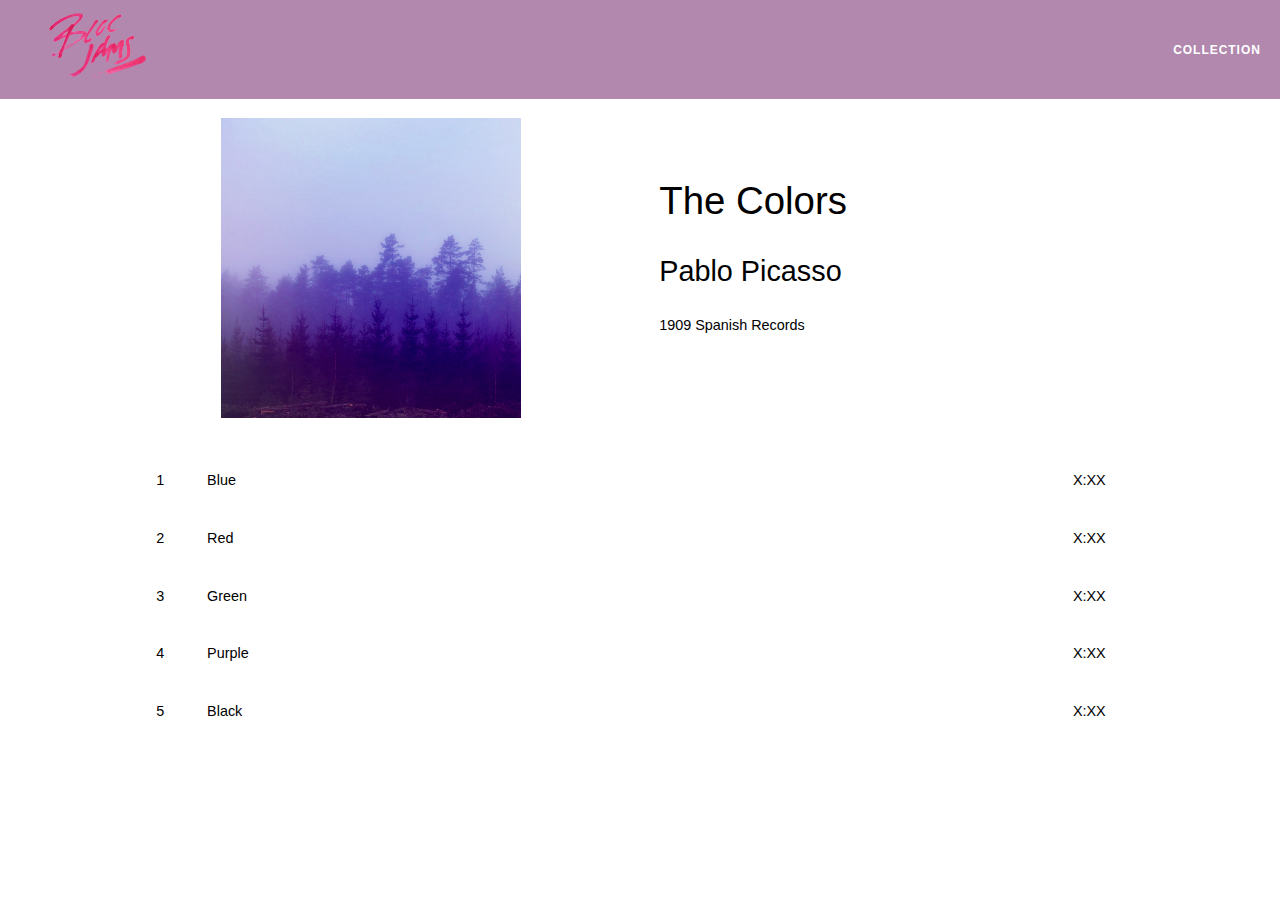
==== album.html @ 52a74a70 "Finished checkpoint 10" ====
<!DOCTYPE html>
 <html>
     <head>
         <title>Bloc Jams</title>
         <meta name="viewport" content="width=device-width, initial-scale=1">
         <link rel="stylesheet" type="text/css" href="http://fonts.googleapis.com/css?family=Open+Sans:400,800,600,700,300">
         <link rel="stylesheet" type="text/css" href="http://code.ionicframework.com/ionicons/2.0.1/css/ionicons.min.css">
         <link rel="stylesheet" type="text/css" href="styles/normalize.css">
         <link rel="stylesheet" type="text/css" href="styles/main.css">
         <link rel="stylesheet" type="text/css" href="styles/album.css">
     </head>
     
     <body class="album">
         <nav class="navbar"> <!-- nav bar -->
             <a href="index.html"  class="logo">
                 <img src="assets/images/bloc_jams_logo.png" alt="bloc jams logo">
             </a>
             <div class="links-container">
                 <a href="collection.html" class="navbar-link">collection</a>
             </div>
         </nav>
         
         <main class="album-view container narrow">
             <section class="clearfix">
                 <div class="column half">
                     <img src="assets/images/album_covers/01.png" class="album-cover-art">
                 </div>
                 <div class="album-view-details column half">
                     <h2 class="album-view-title">The Colors</h2>
                     <h3 class="album-view-artist">Pablo Picasso</h3>
                     <h5 class="album-view-release-info">1909 Spanish Records</h5>
                 </div>
             </section>
                <table class="album-view-song-list">
                 <tr class="album-view-song-item">
                     <td class="song-item-number">1</td>
                     <td class="song-item-title">Blue</td>
                     <td class="song-item-duration">X:XX</td>
                 </tr>
                 <tr class="album-view-song-item">
                     <td class="song-item-number">2</td>
                     <td class="song-item-title">Red</td>
                     <td class="song-item-duration">X:XX</td>
                 </tr>
                 <tr class="album-view-song-item">
                     <td class="song-item-number">3</td>
                     <td class="song-item-title">Green</td>
                     <td class="song-item-duration">X:XX</td>
                 </tr>
                 <tr class="album-view-song-item">
                     <td class="song-item-number">4</td>
                     <td class="song-item-title">Purple</td>
                     <td class="song-item-duration">X:XX</td>
                 </tr>
                 <tr class="album-view-song-item">
                     <td class="song-item-number">5</td>
                     <td class="song-item-title">Black</td>
                     <td class="song-item-duration">X:XX</td>
                 </tr>
             </table>
         </main>
         
     </body>
 </html>
---- styles/main.css ----
*, *::before, *::after {
     -moz-box-sizing: border-box;
     -webkit-box-sizing: border-box;
     box-sizing: border-box;
 }
html {
     height: 100%; /* makes sure our HTML takes up 100% of the browser window */
     font-size: 100%;
 }
.container {
     margin: 0 auto;
     max-width: 64rem;
 }
.container.narrow {
     max-width: 56rem;
 }
.navbar {
     position: relative;
     padding: 0.5rem;
     background-color: rgba(101,18,95,0.5);
     z-index: 1;
 }
.navbar .logo {
     position: relative; /* positioning will be explained in a resource */
     left: 2rem;
     cursor: pointer;  /* produces the finger-pointer icon when you hover over the logo */
 }
 .navbar .links-container {
     display: table;
     position: absolute;
     top: 0;
     right: 0;
     height: 100px;
     color: white;
     /* #3 */
     text-decoration: none;
 }
.links-container .navbar-link {
     display: table-cell;
     position: relative;
     height: 100%;
     padding-left: 1rem;
     padding-right: 1rem;
     /* #4 */
     vertical-align: middle;
     color: white;
     font-size: 0.625rem;
     letter-spacing: 0.05rem;
     font-weight: 700;
     text-transform: uppercase;
     /* #3 */
     text-decoration: none;
     cursor: pointer;
 }
 .links-container .navbar-link:hover {
     color: rgb(233,50,117);
 }
 .links-container .navbar-link:active {
     color: rgb(233,50,117);
     background-color: white;
 }
 /* Medium and small screens (640px) */
 @media (min-width: 40rem) {
    html { font-size: 112%;
     }
     .column {
         float: left;
         padding-left: 1rem;
         padding-right: 1rem;
     }
     .column.full { width: 100%; }
     .column.two-thirds { width: 66.7%; }
     .column.half { width: 50%; }
     .column.third { width: 33.3%; }
     .column.fourth { width: 25%; }
     .column.flow-opposite { float: right; }  
}
 /* Large screens (1024px) */
 @media (min-width: 64rem) {
    html { font-size: 120%; }
 }
.clearfix::before,
.clearfix::after {
   content: " ";
   display: table;
}

.clearfix::after {
   clear: both;
}
---- styles/album.css ----
body.album {
     background-image: url(../assets/images/blurred_backgrounds/blur_bg_3.jpg);
     background-repeat: no-repeat;
     background-attachment: fixed;
     background-position: center center;
     background-size: cover;
 }
 
 .album-cover-art {
     position: relative;
     left: 20%;
     margin-top: 1rem;
     width: 60%;
 }
 
 .album-view-details {
     position: relative;
     top: 1.5rem;
     padding: 1rem;
 }
 
 .album-view-details .album-view-title {
     font-weight: 300;
     font-size: 2rem;
 }
 
 .album-view-details .album-view-artist {
     font-weight: 300;
     font-size: 1.5rem;
 }
 
 .album-view-details .album-view-release-info {
     font-weight: 300;
     font-size: 0.75rem;
 }

 .album-view-song-list {
     width: 90%;
     margin: 1.5rem auto;
     font-weight: 300;
     font-size: 0.75em;
 }
 
 .album-view-song-item {
     height: 3rem;
     /* #1 */
     border-bottom: 1px solid rgba(255,255,255,0.5);
 }
 
 .song-item-number {
     width: 5%;
 }
 
 .song-item-title {
     width: 85%;
 }
 
 .song-item-duration {
     width: 5%;
 }

@media (max-width: 40rem) and (min-width: 20rem) {
     .album-view-details {
         text-align: center;
     }
     
     .album-view-title {
         margin-top: 0;   
     }
 }
 
@media (max-width: 64rem) and (min-width: 20rem) {
    .album-view-song-list {
         position: relative;
         top: 1rem;
         width: 80%;
         margin: auto;
     }
 }
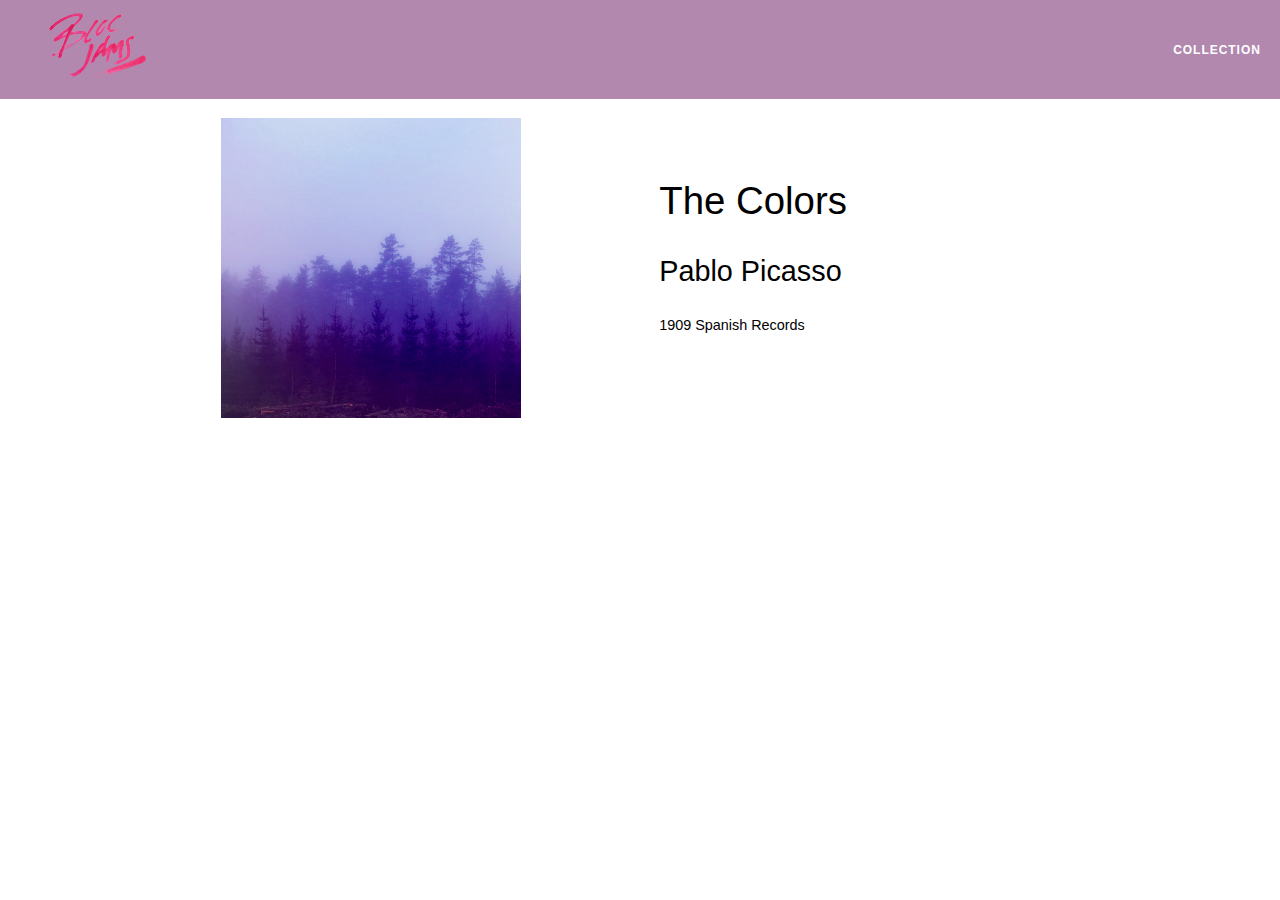
==== commit 909db136: "Album information not being displayed" ====
--- a/album.html
+++ b/album.html
@@ -32,33 +32,9 @@
                  </div>
              </section>
                 <table class="album-view-song-list">
-                 <tr class="album-view-song-item">
-                     <td class="song-item-number">1</td>
-                     <td class="song-item-title">Blue</td>
-                     <td class="song-item-duration">X:XX</td>
-                 </tr>
-                 <tr class="album-view-song-item">
-                     <td class="song-item-number">2</td>
-                     <td class="song-item-title">Red</td>
-                     <td class="song-item-duration">X:XX</td>
-                 </tr>
-                 <tr class="album-view-song-item">
-                     <td class="song-item-number">3</td>
-                     <td class="song-item-title">Green</td>
-                     <td class="song-item-duration">X:XX</td>
-                 </tr>
-                 <tr class="album-view-song-item">
-                     <td class="song-item-number">4</td>
-                     <td class="song-item-title">Purple</td>
-                     <td class="song-item-duration">X:XX</td>
-                 </tr>
-                 <tr class="album-view-song-item">
-                     <td class="song-item-number">5</td>
-                     <td class="song-item-title">Black</td>
-                     <td class="song-item-duration">X:XX</td>
-                 </tr>
+
              </table>
          </main>
-         
+         <script src="scripts/album.js"></script>
      </body>
  </html>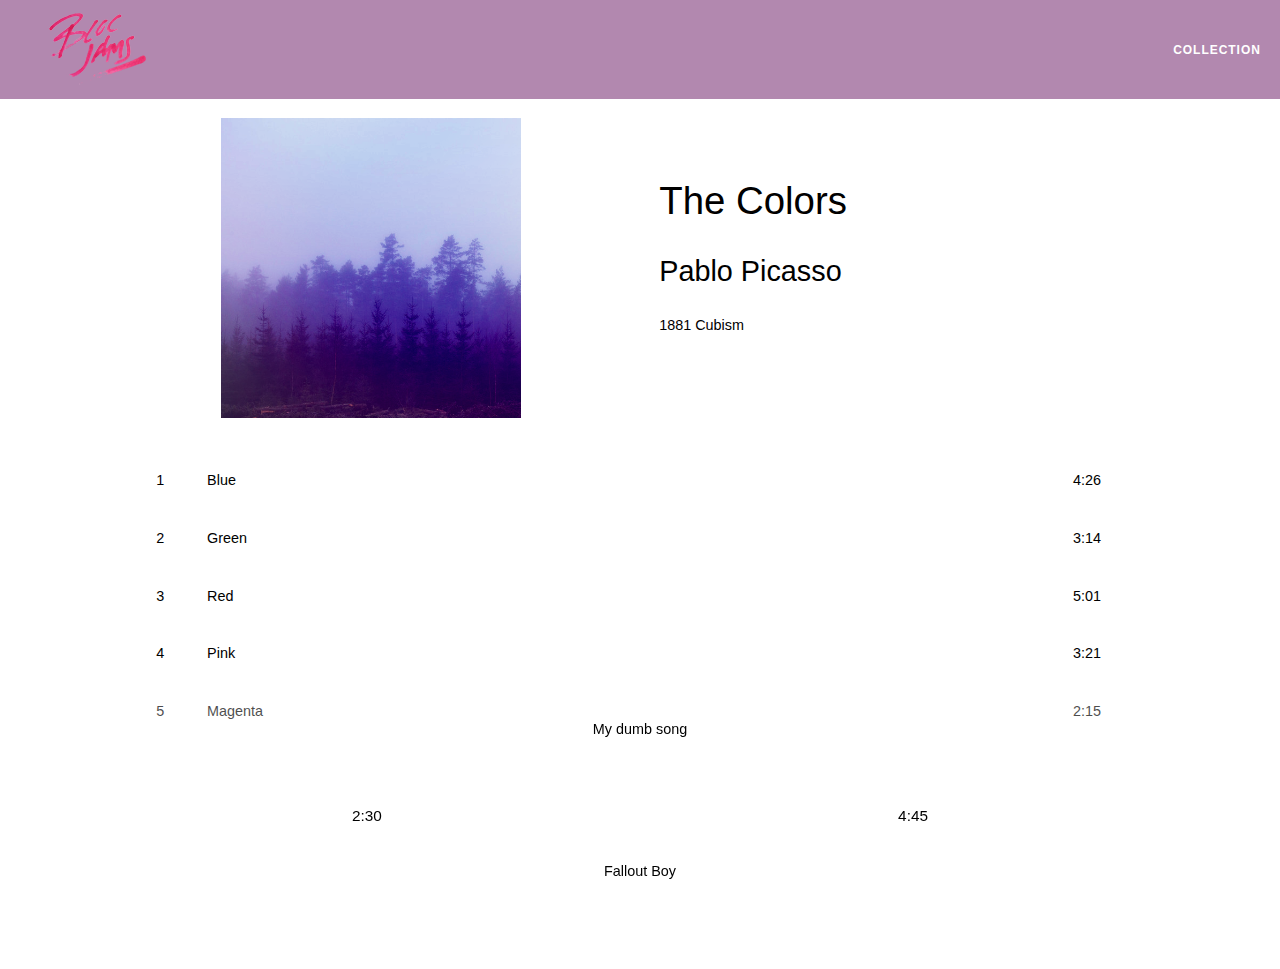
==== commit eda5e9fd: "Completed checkpoint 28" ====
--- a/album.html
+++ b/album.html
@@ -8,6 +8,7 @@
          <link rel="stylesheet" type="text/css" href="styles/normalize.css">
          <link rel="stylesheet" type="text/css" href="styles/main.css">
          <link rel="stylesheet" type="text/css" href="styles/album.css">
+         <link rel="stylesheet" type="text/css" href="styles/player_bar.css">
      </head>
      
      <body class="album">
@@ -35,6 +36,43 @@
 
              </table>
          </main>
+         
+        <section class="player-bar">
+             <div class="container">
+                 <div class="control-group main-controls">
+                    <a class="previous">
+                        <span class="ion-skip-backward"></span>
+                    </a>
+                    <a class="play-pause">
+                        <span class="ion-play"></span>
+                    </a>
+                    <a class="next">
+                        <span class="ion-skip-forward"></span>
+                    </a>
+                 </div>
+                 <div class="control-group currently-playing">
+                     <h2 class="song-name">My dumb song</h2>
+                     <div class="seek-control">
+                         <div class="seek-bar">
+                             <div class="fill"></div>
+                             <div class="thumb"></div>
+                         </div>
+                         <div class="current-time">2:30</div>
+                         <div class="total-time">4:45</div>
+                     </div>
+                     <h2 class="artist-song-mobile">My dumb song - Fallout Boy</h2>
+                     <h3 class="artist-name">Fallout Boy</h3>
+                 </div>
+                 <div class="control-group volume">
+                     <span class="ion-volume-high icon"></span>
+                     <div class="seek-bar">
+                         <div class="fill"></div>
+                         <div class="thumb"></div>
+                     </div>
+                 </div>
+             </div>
+         </section>
+         
          <script src="scripts/album.js"></script>
      </body>
  </html>--- a/styles/album.css
+++ b/styles/album.css
@@ -4,6 +4,7 @@
      background-attachment: fixed;
      background-position: center center;
      background-size: cover;
+     padding-bottom: 200px;
  }
  
  .album-cover-art {
@@ -49,6 +50,7 @@
  
  .song-item-number {
      width: 5%;
+     min-width: 30px;
  }
  
  .song-item-title {
@@ -57,6 +59,27 @@
  
  .song-item-duration {
      width: 5%;
+ }
+
+ .album-song-button {
+     text-align: center;
+     font-size: 14px;
+     background-color: white;
+     color: rgb(210, 40, 123);
+     border-radius: 50% 50%;
+     display: inline-block;
+     width: 28px;
+     height: 28px;
+ }
+ 
+ .album-song-button:hover {
+     cursor: pointer;
+     color: white;
+     background-color: rgb(210, 40, 123);
+ }
+ 
+ .album-song-button span {
+     line-height: 28px;
  }
 
 @media (max-width: 40rem) and (min-width: 20rem) {
--- a/styles/player_bar.css
+++ b/styles/player_bar.css
@@ -0,0 +1,185 @@
+.player-bar {
+     position: fixed;
+     bottom: 0;
+     left: 0;
+     right: 0;
+     height: 200px;
+     background-color: rgba(255, 255, 255, 0.3);
+     z-index: 100;
+ }
+
+ .player-bar a {
+     font-size: 1.1rem;
+     vertical-align: middle;
+ }
+
+ .player-bar a,
+ .player-bar a:hover {
+     color: white;
+     cursor: pointer;
+     text-decoration: none;
+ }
+ 
+ .player-bar .container {
+     display: table;
+     padding: 0;
+     width: 90%;
+     min-height: 100%;
+ }
+ 
+ .player-bar .control-group {
+     display: table-cell;
+     vertical-align: middle;
+ }
+ 
+ .player-bar .main-controls {
+     width: 25%;
+     text-align: left;
+     padding-right: 1rem;
+ }
+ 
+ .player-bar .main-controls .previous {
+     margin-right: 16.5%;
+ }
+ 
+ .player-bar .main-controls .play-pause {
+     margin-right: 15%;
+     font-size: 1.6rem;
+ }
+ 
+ .player-bar .currently-playing {
+     width: 50%;
+     text-align: center;
+     position: relative;
+ }
+ 
+ .player-bar .currently-playing .song-name,
+ .player-bar .currently-playing .artist-name,
+ .player-bar .currently-playing .artist-song-mobile {
+     text-align: center;
+     font-size: 0.75rem;
+     margin: 0;
+     position: absolute;
+     width: 100%;
+     font-weight: 300;
+ }
+ 
+ .seek-control {
+     position: relative;
+     font-size: 0.8rem;
+ }
+ 
+ .seek-control .current-time {
+     position: absolute;
+     top: 0.5rem;
+ }
+ 
+ .seek-control .total-time {
+     position: absolute;
+     right: 0;
+     top: 0.5rem;
+ }
+ 
+ .seek-bar {
+     height: 0.25rem;
+     background-color: rgba(255, 255, 255, 0.3);
+     border-radius: 2px;
+     position: relative;
+     cursor: pointer;
+ }
+ 
+ .seek-bar .fill {
+     background-color: white;
+     width: 36%;
+     height: 0.25rem;
+     border-radius: 2px;
+ }
+ 
+ .seek-bar .thumb {
+     position: absolute;
+     height: 0.5rem;
+     width: 0.5rem;
+     background-color: white;
+     left: 36%;
+     top: 50%;
+     /* #1 */
+     margin-left: -0.25rem;
+     margin-top: -0.25rem;
+     border-radius: 50%;
+     cursor: pointer;
+     -webkit-transition: all 100ms ease-in-out;
+        -moz-transition: all 100ms ease-in-out;
+             transition: all 100ms ease-in-out;
+ }
+ 
+ .seek-bar:hover .thumb {
+     width: 1.1rem;
+     height: 1.1rem;
+     margin-top: -0.5rem;
+     margin-left: -0.5rem;
+ }
+ 
+ .player-bar .currently-playing .song-name,
+ .player-bar .currently-playing .artist-song-mobile {
+     top: 1.1rem;
+ }
+ 
+ .player-bar .currently-playing .artist-name {
+     bottom: 1.1rem;
+ }
+ 
+ .player-bar .currently-playing .artist-song-mobile {
+     display: none;
+ }
+
+ .player-bar .volume {
+     width: 25%;
+     text-align: right;
+ }
+ 
+ .player-bar .volume .icon {
+     font-size: 1.1rem;
+     display: inline-block;
+     vertical-align: middle;
+ }
+ 
+ .player-bar .volume .seek-bar {
+     display: inline-block;
+     width: 5.75rem;
+     vertical-align: middle;
+ }
+ 
+ @media (max-width: 640px) {
+     .player-bar {
+         padding: 1rem;
+         background-color: rgba(0,0,0,0.6);
+     }
+ 
+     .player-bar .main-controls,
+     .player-bar .currently-playing,
+     .player-bar .volume {
+         display: block;
+         margin: 0 auto;
+         padding: 0;
+         width: 100%;
+         text-align: center;
+     }
+     
+     .player-bar .main-controls,
+     .player-bar .volume {
+         min-height: 3.5rem;
+     }
+     
+     .player-bar .currently-playing {
+         min-height: 2.5rem;
+     }
+      
+     .player-bar .artist-name,
+     .player-bar .song-name {
+         display: none;
+     }
+ 
+     .player-bar .currently-playing .artist-song-mobile {
+         display: block;
+     }
+ }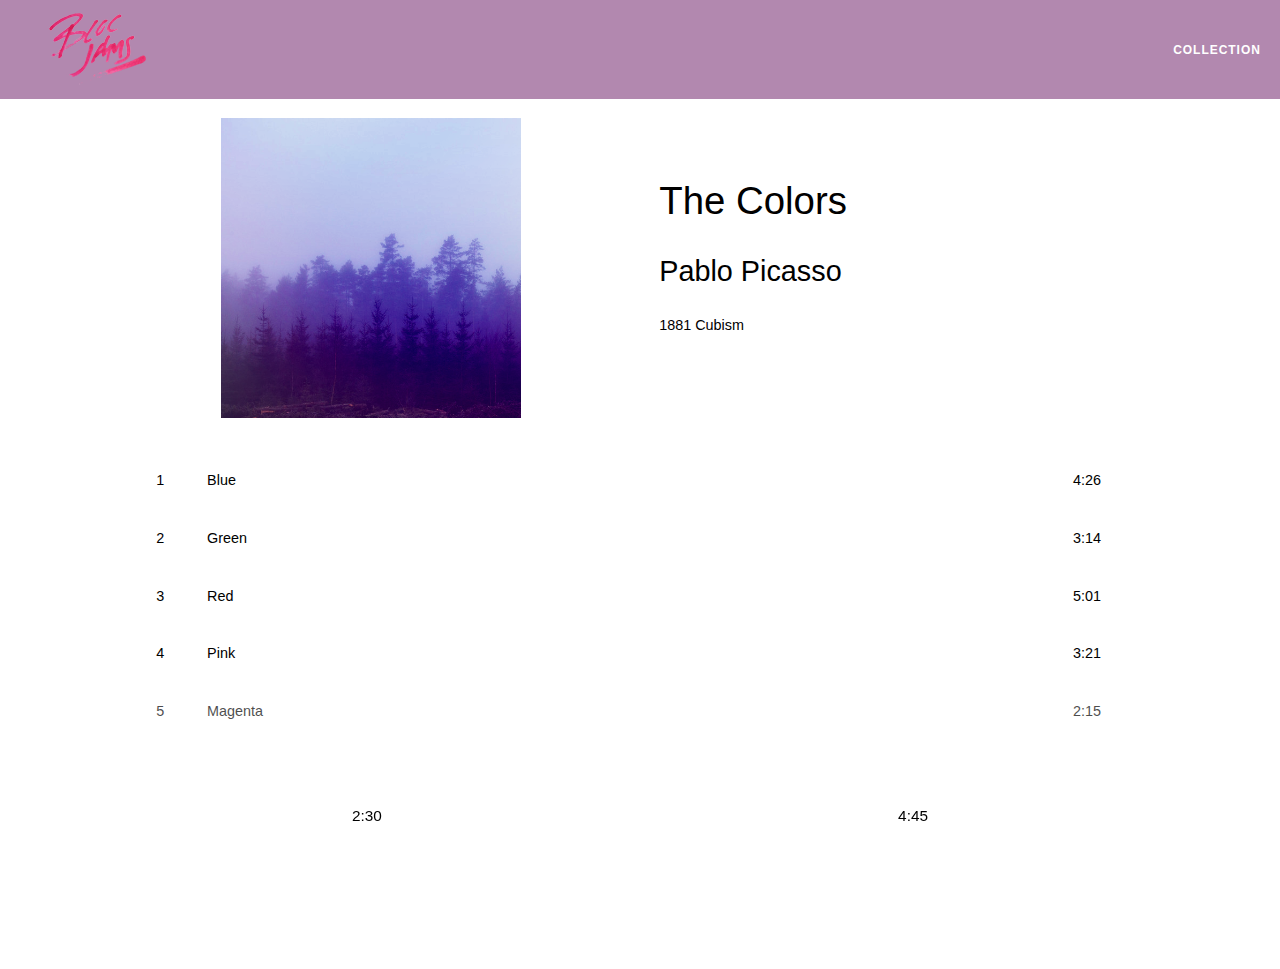
==== commit 890c4803: "Checkpoint code with questions" ====
--- a/album.html
+++ b/album.html
@@ -51,7 +51,7 @@
                     </a>
                  </div>
                  <div class="control-group currently-playing">
-                     <h2 class="song-name">My dumb song</h2>
+                     <h2 class="song-name"></h2>
                      <div class="seek-control">
                          <div class="seek-bar">
                              <div class="fill"></div>
@@ -60,8 +60,8 @@
                          <div class="current-time">2:30</div>
                          <div class="total-time">4:45</div>
                      </div>
-                     <h2 class="artist-song-mobile">My dumb song - Fallout Boy</h2>
-                     <h3 class="artist-name">Fallout Boy</h3>
+                     <h2 class="artist-song-mobile"></h2>
+                     <h3 class="artist-name"></h3>
                  </div>
                  <div class="control-group volume">
                      <span class="ion-volume-high icon"></span>
@@ -72,7 +72,8 @@
                  </div>
              </div>
          </section>
-         
+         <script src="https://code.jquery.com/jquery-2.1.3.min.js"></script>
+         <script src="scripts/fixtures.js"></script>
          <script src="scripts/album.js"></script>
      </body>
  </html>